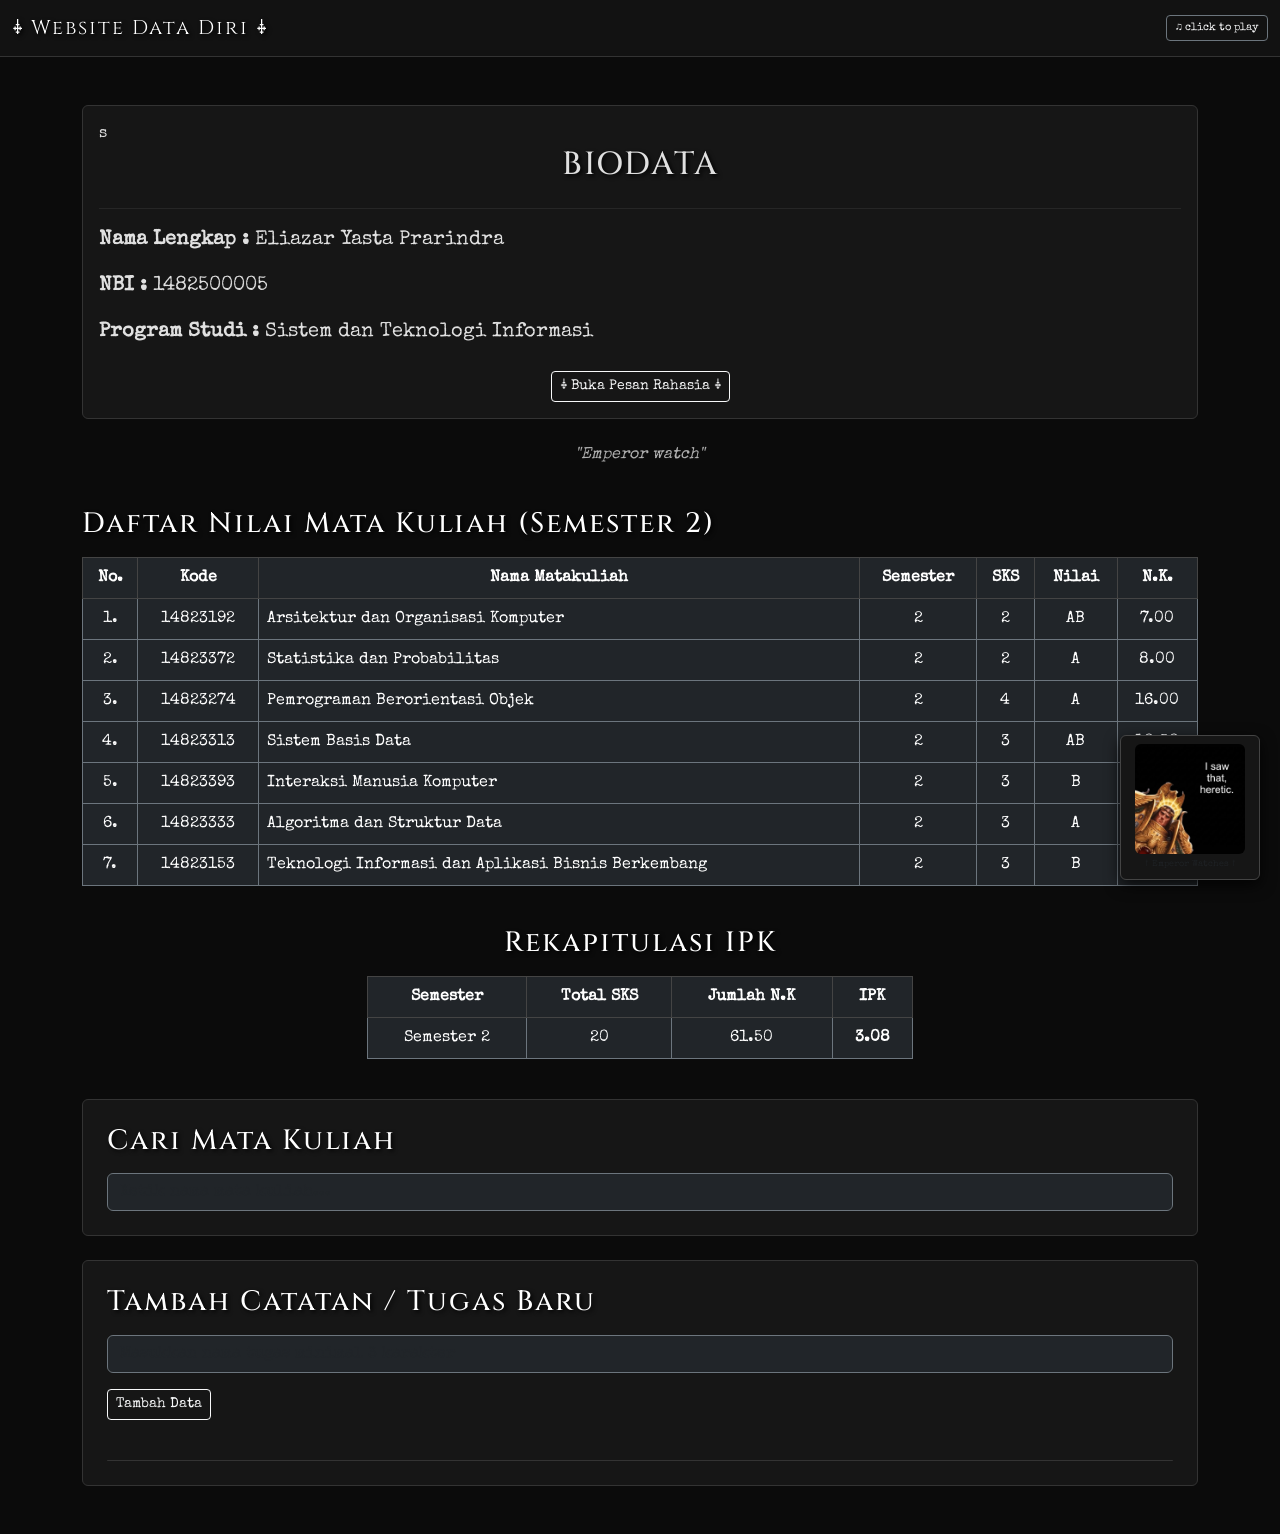
==== index.html @ 09465db2 "update tugas" ====
<!DOCTYPE html>
<html lang="id">
<head>
    <meta charset="UTF-8">
    <meta name="viewport" content="width=device-width, initial-scale=1.0">
    <title>Profile - Eliazar Yasta Prarindra</title>
    <link href="https://cdn.jsdelivr.net/npm/bootstrap@5.3.3/dist/css/bootstrap.min.css" rel="stylesheet">
    <link href="https://fonts.googleapis.com/css2?family=Cinzel:wght@700&family=Special+Elite&display=swap" rel="stylesheet">
    <link rel="stylesheet" href="style.css">
</head>
<body>

    <nav class="navbar navbar-expand-lg navbar-dark">
        <div class="container-fluid">
             <a class="navbar-brand" href="#">⸸ Website Data Diri ⸸</a>
             <div>
                 <audio id="bg-audio" loop>
                     <source src="Welcome to the Black Parade.mp3" type="audio/mpeg">
                 </audio>
                 <button onclick="toggleAudio()" class="btn btn-sm btn-outline-secondary text-light" style="font-size: 11px;">♫ click to play</button>
             </div>
        </div>
    </nav>

    <div class="container my-5">
        
        <div class="row mb-4">
            <div class="col-md-12">
                <div class="card">
                    <div class="card-body">s
                        <h2 class="card-title text-center mb-4">BIODATA</h2>
                        <hr style="border-color: #555;">
                        <p class="fs-5"><strong>Nama Lengkap :</strong> Eliazar Yasta Prarindra</p>
                        <p class="fs-5"><strong>NBI :</strong> 1482500005</p>
                        <p class="fs-5"><strong>Program Studi :</strong> Sistem dan Teknologi Informasi</p>
                        
                        <div class="text-center mt-4">
                            <button type="button" class="btn btn-outline-light btn-sm" data-bs-toggle="modal" data-bs-target="#gothicModal">
                                ⸸ Buka Pesan Rahasia ⸸
                            </button>
                        </div>
                    </div>
                </div>
            </div>
        </div>

        <div class="row mb-4 text-center">
            <div class="col-md-12">
                <p class="gothic-quote">"Emperor watch"</p>
            </div>
        </div>

        <div class="floating-meme text-center rounded">
            <img src="fte2fix.jfif" alt="Heretic Meme" class="img-fluid rounded mb-1" style="max-height: 110px; object-fit: contain;">
            <p class="text-muted" style="font-size: 9px; margin: 0;">† Emperor Watches †</p>
        </div>


        <div class="row mb-4">
            <div class="col-md-12">
                <h3 class="mb-3">Daftar Nilai Mata Kuliah (Semester 2)</h3>
                <div class="table-responsive">
                    <table class="table table-dark table-hover table-bordered border-secondary text-center align-middle">
                        <thead class="table-dark-custom">
                            <tr>
                                <th>No.</th>
                                <th>Kode</th>
                                <th>Nama Matakuliah</th>
                                <th>Semester</th>
                                <th>SKS</th>
                                <th>Nilai</th>
                                <th>N.K.</th>
                            </tr>
                        </thead>

                        <tbody id="tabelNilaiBody">
                        </tbody>
                    </table>
                </div>
            </div>
        </div>

        <div class="row mb-4">
            <div class="col-md-6 offset-md-3">
                <h3 class="mb-3 text-center">Rekapitulasi IPK</h3>
                <div class="table-responsive">
                    <table class="table table-dark table-bordered border-secondary text-center">
                        <thead class="table-dark-custom">
                            <tr>
                                <th>Semester</th>
                                <th>Total SKS</th>
                                <th>Jumlah N.K</th>
                                <th>IPK</th>
                            </tr>
                        </thead>
                        <tbody>
                            <tr>
                                <td>Semester 2</td>
                                <td>20</td>
                                <td>61.50</td>
                                <td><strong>3.08</strong></td>
                            </tr>
                        </tbody>
                    </table>
                </div>
            </div>
        </div>


        <div class="row mb-4">
            <div class="col-md-12">
                <div class="card p-4 mb-4">
                    <h3 class="mb-3">Cari Mata Kuliah</h3>
                    <input type="text" id="inputCari" class="form-control bg-dark text-light border-secondary" placeholder="Ketik nama mata kuliah...">
                </div>

                <div class="card p-4">
                    <h3 class="mb-3">Tambah Catatan / Tugas Baru</h3>
                    <form id="formTugas">
                        <div class="mb-3">
                            <input type="text" id="namaTugas" class="form-control bg-dark text-light border-secondary" placeholder="Masukkan nama tugas minimal 3 karakter">
                        </div>
                        <button type="submit" class="btn btn-outline-light btn-sm">Tambah Data</button>
                    </form>
                    <p id="pesanValidasi" class="mt-2"></p>
                    <ul id="listTugas" class="list-group mt-3"></ul>
                </div>
            </div>
        </div>

    </div>

    <div class="modal fade" id="gothicModal" tabindex="-1" aria-labelledby="gothicModalLabel" aria-hidden="true">
        <div class="modal-dialog modal-dialog-centered">
            <div class="modal-content border-secondary">
                <div class="modal-header border-bottom border-secondary">
                    <h1 class="modal-title fs-5" id="gothicModalLabel">System Notice</h1>
                    <button type="button" class="btn-close btn-close-white" data-bs-dismiss="modal" aria-label="Close"></button>
                </div>
                <div class="modal-body text-center py-4">
                    <p class="m-0">"Jawa adalah koentji."</p>
                    <small class="text-muted">Eliazar Yasta Prarindra - 1482500005</small>
                </div>
                <div class="modal-footer border-top border-secondary">
                    <button type="button" class="btn btn-outline-secondary btn-sm" data-bs-dismiss="modal">Tutup</button>
                </div>
            </div>
        </div>
    </div>

    <script>
        function toggleAudio() {
            var audio = document.getElementById("bg-audio");
            if (audio.paused) {
                audio.play();
            } else {
                audio.pause();
            }
        }
    </script>

    <script src="script.js" defer></script>
    <script src="https://cdn.jsdelivr.net/npm/bootstrap@5.3.3/dist/js/bootstrap.bundle.min.js"></script>
</body>
</html>
---- style.css ----
body {
    background-color: #0b0b0b;
    color: #d1d1d1;
    font-family: 'Special Elite', monospace;
}

h1, h2, h3, .navbar-brand {
    font-family: 'Cinzel', serif;
    letter-spacing: 2px;
    color: #ffffff;
    text-shadow: 2px 2px 4px #000;
}

.navbar {
    border-bottom: 1px solid #333;
    background-color: #121212 !important;
}

.card, .table, .modal-content {
    background-color: #161616;
    color: #e0e0e0;
    border: 1px solid #333;
}

.table-dark-custom {
    color: #fff;
    background-color: #1a1a1a;
    border-color: #444;
}

.table-hover tbody tr:hover {
    background-color: #262626;
    color: #ffffff;
}

/* --- ANIMASI TEKS --- */
@keyframes gothic-flicker {
    0% { opacity: 0.4; }
    50% { opacity: 1; }
    100% { opacity: 0.4; }
}

.gothic-quote {
    animation: gothic-flicker 3s infinite;
    color: #b0b0b0;
    font-style: italic;
}

.floating-meme {
    position: fixed;
    bottom: 20px;
    right: 20px;
    z-index: 1000;
    width: 140px;
    background-color: #161616;
    border: 1px solid #444;
    padding: 8px;
    box-shadow: 0 5px 15px rgba(0,0,0,0.8);
}
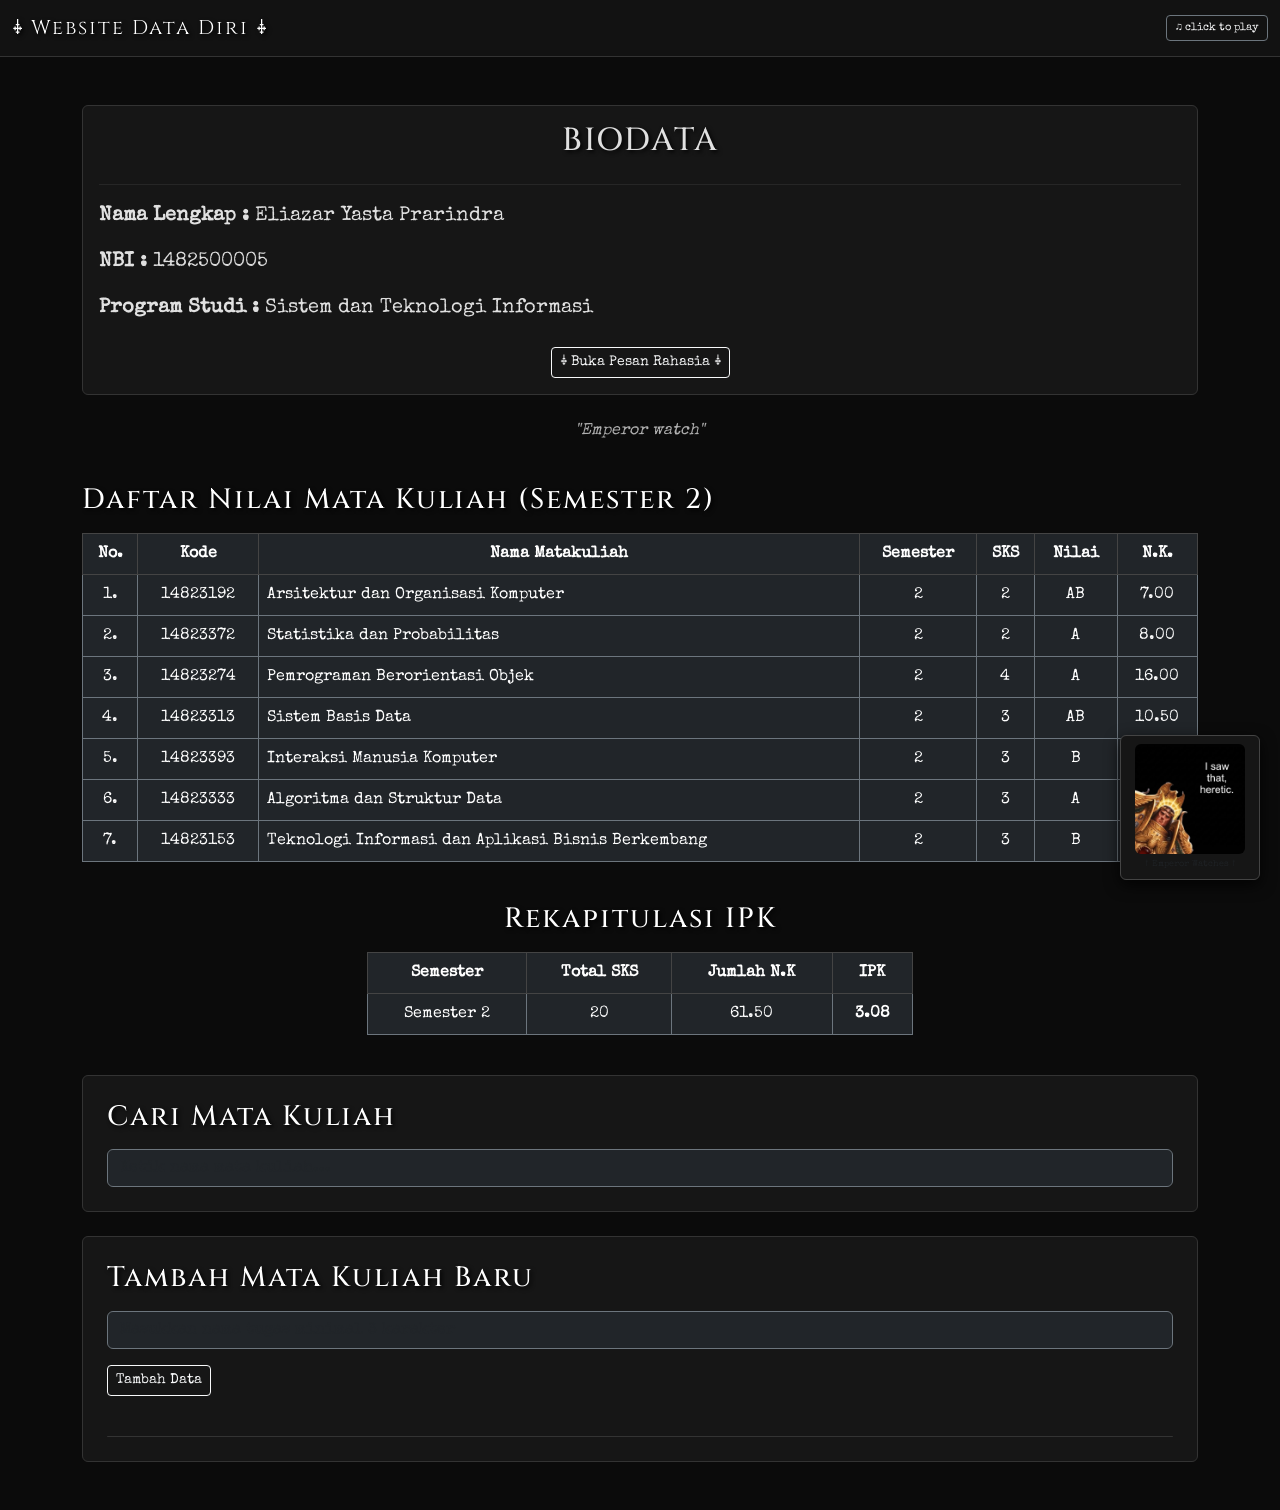
==== commit e9b0dcd4: "update tugas DOM dan jQuery" ====
--- a/index.html
+++ b/index.html
@@ -27,7 +27,7 @@
         <div class="row mb-4">
             <div class="col-md-12">
                 <div class="card">
-                    <div class="card-body">s
+                    <div class="card-body">
                         <h2 class="card-title text-center mb-4">BIODATA</h2>
                         <hr style="border-color: #555;">
                         <p class="fs-5"><strong>Nama Lengkap :</strong> Eliazar Yasta Prarindra</p>
@@ -115,7 +115,7 @@
                 </div>
 
                 <div class="card p-4">
-                    <h3 class="mb-3">Tambah Catatan / Tugas Baru</h3>
+                    <h3 class="mb-3">Tambah Mata Kuliah Baru</h3>
                     <form id="formTugas">
                         <div class="mb-3">
                             <input type="text" id="namaTugas" class="form-control bg-dark text-light border-secondary" placeholder="Masukkan nama tugas minimal 3 karakter">
@@ -159,7 +159,9 @@
         }
     </script>
 
-    <script src="script.js" defer></script>
+    <script src="https://code.jquery.com/jquery-3.7.1.min.js"></script>
+
+    <script src="script.js"></script>
     <script src="https://cdn.jsdelivr.net/npm/bootstrap@5.3.3/dist/js/bootstrap.bundle.min.js"></script>
 </body>
 </html>
--- a/style.css
+++ b/style.css
@@ -1,4 +1,3 @@
-
 body {
     background-color: #0b0b0b;
     color: #d1d1d1;
